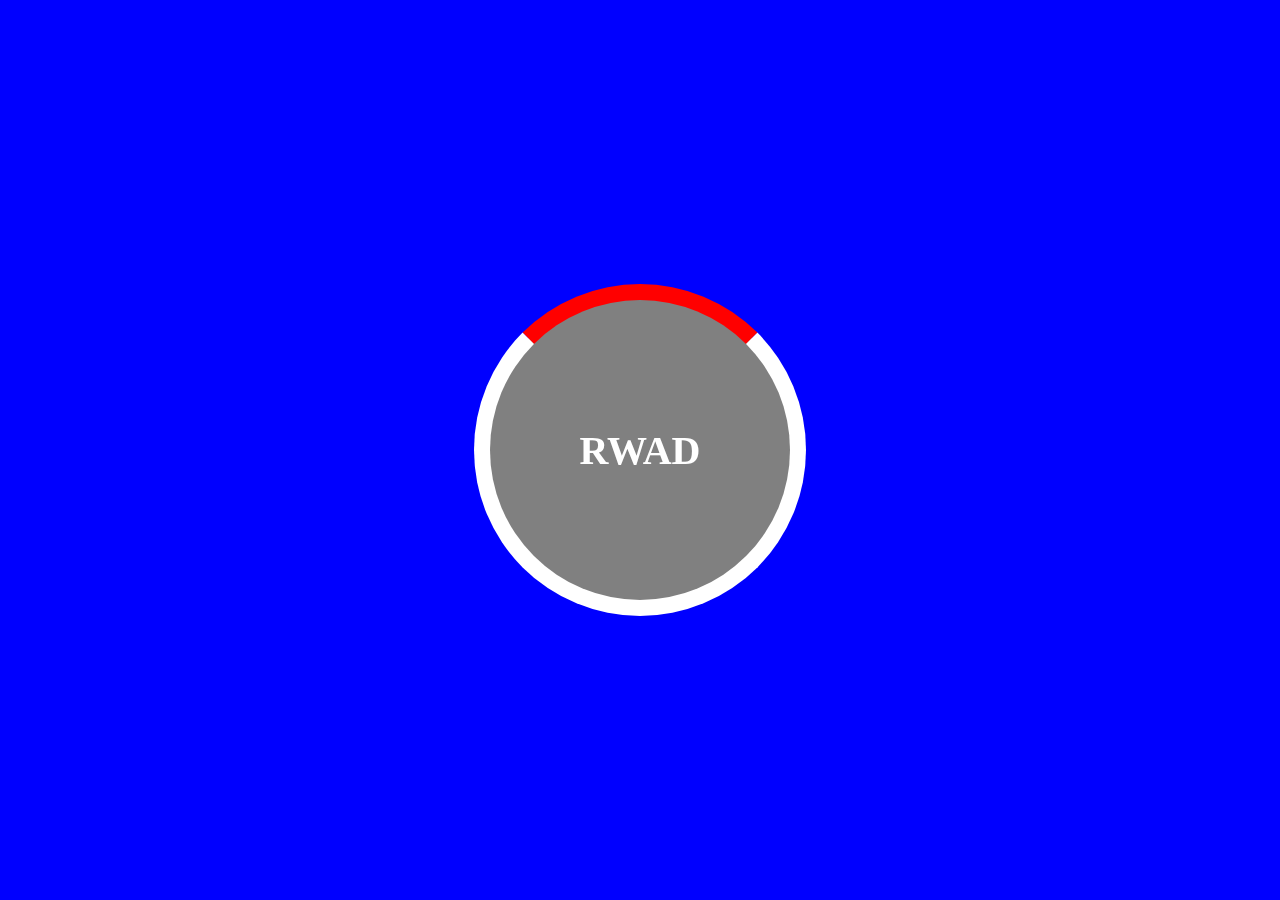
==== pages/case-02.html @ 7feb7c92 "added case-01,case-02,case-03" ====
<!DOCTYPE html>
<html lang="en">
<head>
    <meta charset="UTF-8">
    <meta name="viewport" content="width=device-width, initial-scale=1.0">
    <title>Case-02</title>
    <style>
        *{
            margin: 0;
        }

        .container{
            height: 100vh;
            display: flex;
            align-items: center;
            justify-content: center;
            background-color: blue;
        }
        .circle{
            width: 300px;
            height: 300px;
            border-radius: 50%;
            background-color: gray;
            border: 16px solid white;
            border-top: 16px solid red;
 
        }

        p{
            font-size: 2.5em;
            color: white;
            font-weight: 600;
            position: fixed;
            top: 50%;
            left: 50%;
            transform: translate(-50%,-50%);            

        }
        
        #content:hover{
            transition-duration: 2s;
            transform:rotate(360deg);

        }

        .circle:hover{
            transition-duration: 2s;
            transform:  rotate(360deg);
        }

    </style>
</head>
<body>
    <div class="container">
        <div class="circle"></div>
        <div id="content">
            <p>RWAD</p>
        </div>
    </div>
  
</body>
</html>
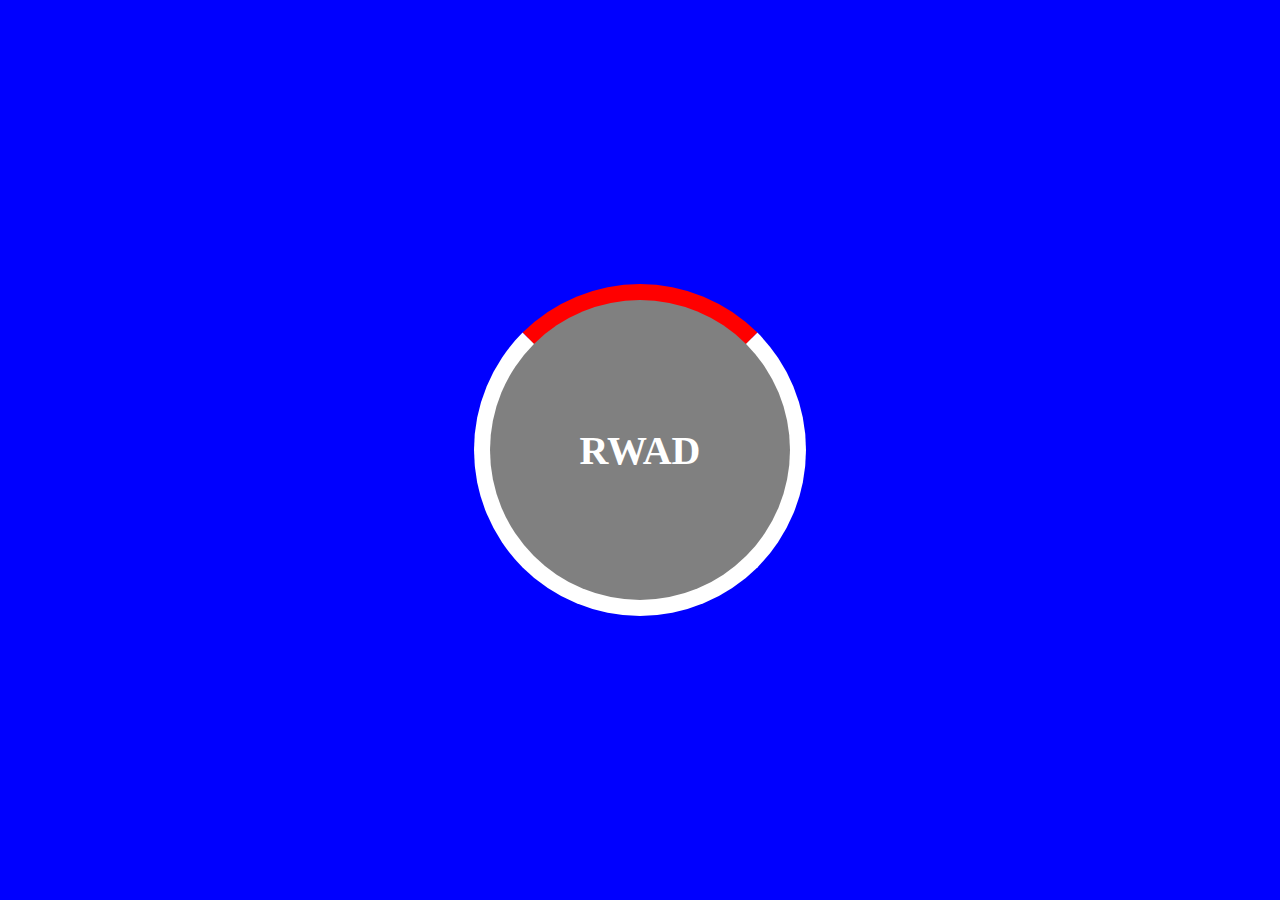
==== commit 24245e6e: "changed images in case-05" ====
--- a/pages/case-02.html
+++ b/pages/case-02.html
@@ -4,57 +4,12 @@
     <meta charset="UTF-8">
     <meta name="viewport" content="width=device-width, initial-scale=1.0">
     <title>Case-02</title>
-    <style>
-        *{
-            margin: 0;
-        }
-
-        .container{
-            height: 100vh;
-            display: flex;
-            align-items: center;
-            justify-content: center;
-            background-color: blue;
-        }
-        .circle{
-            width: 300px;
-            height: 300px;
-            border-radius: 50%;
-            background-color: gray;
-            border: 16px solid white;
-            border-top: 16px solid red;
- 
-        }
-
-        p{
-            font-size: 2.5em;
-            color: white;
-            font-weight: 600;
-            position: fixed;
-            top: 50%;
-            left: 50%;
-            transform: translate(-50%,-50%);            
-
-        }
-        
-        #content:hover{
-            transition-duration: 2s;
-            transform:rotate(360deg);
-
-        }
-
-        .circle:hover{
-            transition-duration: 2s;
-            transform:  rotate(360deg);
-        }
-
-    </style>
+    <link rel="stylesheet" href="/css/case-02.css">
 </head>
 <body>
     <div class="container">
-        <div class="circle"></div>
-        <div id="content">
-            <p>RWAD</p>
+        <div class="circle">
+            <span>RWAD</span>
         </div>
     </div>
   
--- a/css/case-02.css
+++ b/css/case-02.css
@@ -0,0 +1,45 @@
+* {
+  margin: 0;
+  padding: 0;
+}
+
+.container {
+  width: 100vw;
+  height: 100vh;
+  display: flex;
+  align-items: center;
+  justify-content: center;
+  background-color: blue;
+  position: fixed;
+}
+.circle {
+  width: 300px;
+  height: 300px;
+  border-radius: 50%;
+  background-color: gray;
+  border: 16px solid white;
+  border-top: 16px solid red;
+}
+
+span {
+  height:100%;
+  display: flex;
+  align-items: center;
+  justify-content: center;
+  font-size: 2.5em;
+  color: white;
+  font-weight: 600;
+}
+
+
+
+.circle:hover {
+  transition-duration: 2s ; 
+  transform: rotate(360deg);
+  cursor: pointer;
+}
+
+.circle:hover span{
+  transform: rotate(-360deg);
+  transition-duration: 2s ;
+}
